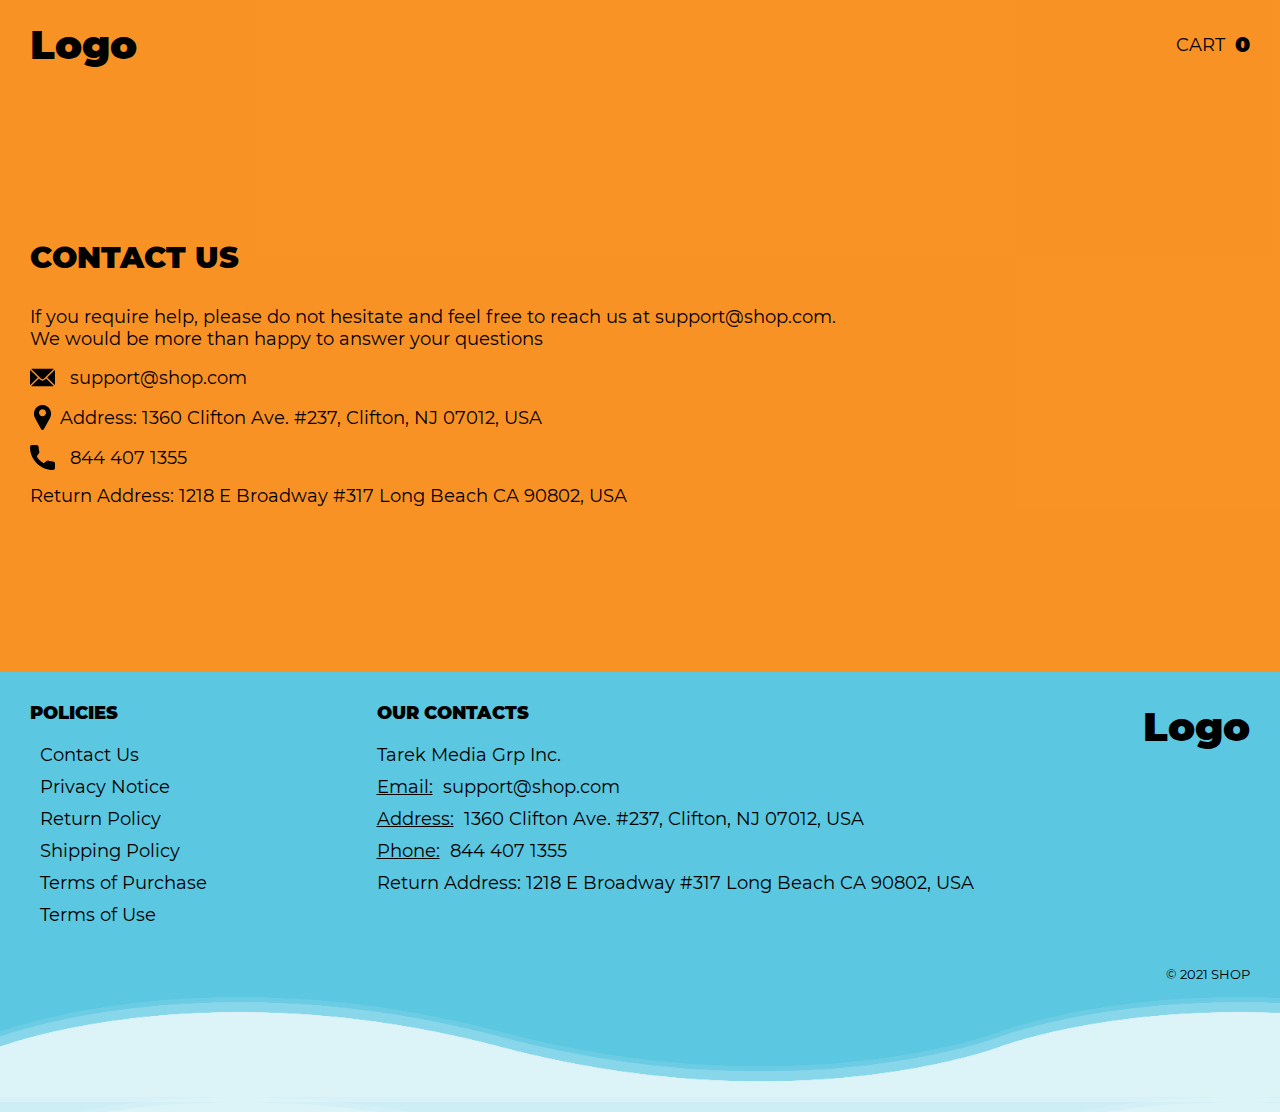
==== contacts.html @ 778166ee "+" ====
<!DOCTYPE html>
<html lang="en">

<head>
  <meta charset="UTF-8" />
  <meta http-equiv="X-UA-Compatible" content="IE=edge" />
  <meta name="viewport" content="width=device-width, initial-scale=1.0" />
  <link rel="stylesheet" href="./css/style.css" />
  <title>Shop</title>
</head>

<body>
 
  <div class="wrapper">

    <div class="header__wrapper ">
      <div class="container">
        <header class="header">
          <div class="logo__box">
            <a href="./index.html" class="header__logo logo" data-text="Logo">
            <span>Logo</span>
            </a>
          </div>
          <a href="./shop.html" class="cart__btn">
            Cart
            <span class="cart__span js_cart__span">0</span>
         
           
          </a>
        </header>
      </div>
    </div>

    <main class="main">
      <div class="text-section__wrapper">
        <section class="text-section">
            <div class="container">
                <h1 class="title">Contact Us</h1>
                <p class="text">If you require help, please do not hesitate and feel free to reach us at support@shop.com. <br>We would be more than happy to answer your questions</p>
                <a href="mailto:support@shop.com" class="text footer__link footer__text">
                   <svg xmlns="http://www.w3.org/2000/svg" xmlns:xlink="http://www.w3.org/1999/xlink" x="0px" y="0px"
                     viewBox="0 0 512 512" style="enable-background:new 0 0 512 512;" xml:space="preserve">
                     <g>
                       <g>
                         <path d="M507.49,101.721L352.211,256L507.49,410.279c2.807-5.867,4.51-12.353,4.51-19.279V121
           C512,114.073,510.297,107.588,507.49,101.721z" />
                       </g>
                     </g>
                     <g>
                       <g>
                         <path d="M467,76H45c-6.927,0-13.412,1.703-19.279,4.51l198.463,197.463c17.548,17.548,46.084,17.548,63.632,0L486.279,80.51
           C480.412,77.703,473.927,76,467,76z" />
                       </g>
                     </g>
                     <g>
                       <g>
                         <path
                           d="M4.51,101.721C1.703,107.588,0,114.073,0,121v270c0,6.927,1.703,13.413,4.51,19.279L159.789,256L4.51,101.721z" />
                       </g>
                     </g>
                     <g>
                       <g>
                         <path d="M331,277.211l-21.973,21.973c-29.239,29.239-76.816,29.239-106.055,0L181,277.211L25.721,431.49
           C31.588,434.297,38.073,436,45,436h422c6.927,0,13.412-1.703,19.279-4.51L331,277.211z" />
                       </g>
                     </g>
                   </svg>
                   <span class="footer__link-span">support@shop.com</span>
                 </a>
                 <p class="text footer__text">
                   <svg enable-background="new 0 0 512 512" viewBox="0 0 512 512" xmlns="http://www.w3.org/2000/svg">
                     <g>
                       <path
                         d="m407.579 87.677c-31.073-53.624-86.265-86.385-147.64-87.637-2.62-.054-5.257-.054-7.878 0-61.374 1.252-116.566 34.013-147.64 87.637-31.762 54.812-32.631 120.652-2.325 176.123l126.963 232.387c.057.103.114.206.173.308 5.586 9.709 15.593 15.505 26.77 15.505 11.176 0 21.183-5.797 26.768-15.505.059-.102.116-.205.173-.308l126.963-232.387c30.304-55.471 29.435-121.311-2.327-176.123zm-151.579 144.323c-39.701 0-72-32.299-72-72s32.299-72 72-72 72 32.299 72 72-32.298 72-72 72z" />
                     </g>
                   </svg>
                   Address: 1360 Clifton Ave. #237, Clifton, NJ 07012, USA
                 </p>
                 <a href="tel:+844 407 1355" class="text footer__link footer__text">
                   <svg xmlns="http://www.w3.org/2000/svg" xmlns:xlink="http://www.w3.org/1999/xlink" x="0px" y="0px"
                     viewBox="0 0 384 384" style="enable-background:new 0 0 384 384;" xml:space="preserve">
                     <g>
                       <g>
                         <path
                           d="M353.188,252.052c-23.51,0-46.594-3.677-68.469-10.906c-10.719-3.656-23.896-0.302-30.438,6.417l-43.177,32.594
           c-50.073-26.729-80.917-57.563-107.281-107.26l31.635-42.052c8.219-8.208,11.167-20.198,7.635-31.448
           c-7.26-21.99-10.948-45.063-10.948-68.583C132.146,13.823,118.323,0,101.333,0H30.813C13.823,0,0,13.823,0,30.813
           C0,225.563,158.438,384,353.188,384c16.99,0,30.813-13.823,30.813-30.813v-70.323C384,265.875,370.177,252.052,353.188,252.052z" />
                       </g>
                     </g>
                   </svg>
                   <span class="footer__link-span">844 407 1355</span>
                   </a>
               <p class="text">Return Address: 1218 E Broadway #317 Long Beach CA 90802, USA</p>
            </div>
        </section>
    </div>
    </main>


    <div class="footer__wrapper ">

      <div class='air air1'></div>
      <div class='air air2'></div>
      <div class='air air3'></div>
      <div class='air air4'></div>

      
      <div class="container">
        <footer class="footer">
          <div class="footer__top">
            <div class="footer__right">
              <p class="footer__title">Policies</p>
              <a href="./contacts.html" class="text footer__link footer__page-link">
                <span class="footer__link-span">Contact Us</span>
              </a>
              <a href="./privacy.html" class="text footer__link footer__page-link">
                <span class="footer__link-span">Privacy Notice</span>
              </a>
              <a href="./return.html" class="text footer__link footer__page-link">
                <span class="footer__link-span">Return Policy</span>
              </a>
              <a href="./shipping.html" class="text footer__link footer__page-link">
                <span class="footer__link-span">Shipping Policy</span>
              </a>
              <a href="./purchase.html" class="text footer__link footer__page-link">
                <span class="footer__link-span">Terms of Purchase</span>
              </a>
              <a href="./use.html" class="text footer__link footer__page-link">
                <span class="footer__link-span">Terms of Use</span>
              </a>
            </div>
            <div class="footer__left">
              <p class="footer__title">Our Contacts</p>
              <p class="text">Tarek Media Grp Inc.</p>
              <a href="mailto:support@shop.com" class="text footer__link footer__text">
                <span class="bold">Email:</span> 
                <span class="footer__link-span">support@shop.com</span>
              </a>
              <p class="text footer__text">
            
                <span class="bold">Address:</span> <span class="footer__link-span footer__link-span-no">1360 Clifton Ave. #237, Clifton, NJ 07012, USA</span>
              </p>
              <a href="tel:+844 407 1355" class="text footer__link footer__text">
                <span class="bold">Phone:</span>
                <span class="footer__link-span">844 407 1355</span>
                </a>
              <p class="text">Return Address: 1218 E Broadway #317 Long Beach CA 90802, USA</p>
            </div>
          
            <div class="logo__box">
              <a href="./index.html" class="footer__logo logo" data-text="Logo">
              <span>Logo</span>
              </a>
            </div>
          </div>
          <span class="footer__span">© 2021 SHOP</span>
        </footer>
      </div>
    </div>
  </div>

 
  <script type="module" src="./js/on-load.js"></script>
  <script src="./js/canvas.js"></script>

</body>

</html>
---- css/style.css ----
@import './fonts.css';
@import './vars.css';
@import './utils.css';
@import './header.css';
@import './footer.css';
@import './hero.css';
@import './products.css';
@import './product.css';
@import './text-section.css';
@import './order.css';
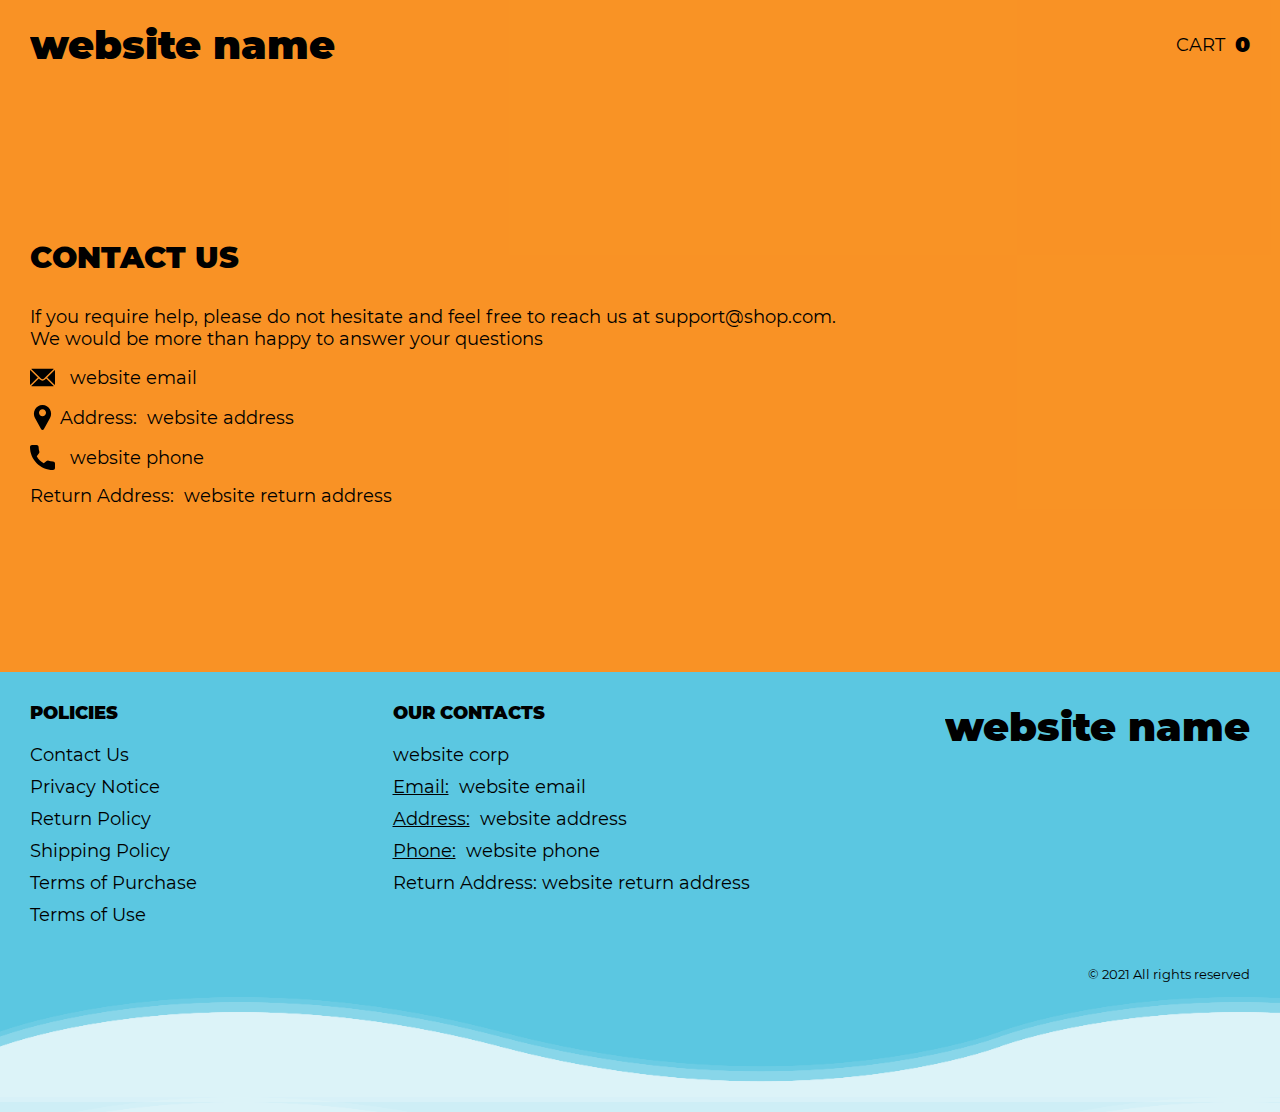
==== commit 034e2782: "+" ====
--- a/contacts.html
+++ b/contacts.html
@@ -17,8 +17,8 @@
       <div class="container">
         <header class="header">
           <div class="logo__box">
-            <a href="./index.html" class="header__logo logo" data-text="Logo">
-            <span>Logo</span>
+            <a href="./index.html" class="header__logo logo js_logo-data" data-text="">
+            <span class="js_website-name"></span>
             </a>
           </div>
           <a href="./shop.html" class="cart__btn">
@@ -37,8 +37,8 @@
             <div class="container">
                 <h1 class="title">Contact Us</h1>
                 <p class="text">If you require help, please do not hesitate and feel free to reach us at support@shop.com. <br>We would be more than happy to answer your questions</p>
-                <a href="mailto:support@shop.com" class="text footer__link footer__text">
-                   <svg xmlns="http://www.w3.org/2000/svg" xmlns:xlink="http://www.w3.org/1999/xlink" x="0px" y="0px"
+                <div class="text footer__text">
+                  <svg xmlns="http://www.w3.org/2000/svg" xmlns:xlink="http://www.w3.org/1999/xlink" x="0px" y="0px"
                      viewBox="0 0 512 512" style="enable-background:new 0 0 512 512;" xml:space="preserve">
                      <g>
                        <g>
@@ -65,8 +65,9 @@
                        </g>
                      </g>
                    </svg>
-                   <span class="footer__link-span">support@shop.com</span>
-                 </a>
+                   <a href="" class="footer__link js_website-email"></a>
+                </div>
+                
                  <p class="text footer__text">
                    <svg enable-background="new 0 0 512 512" viewBox="0 0 512 512" xmlns="http://www.w3.org/2000/svg">
                      <g>
@@ -74,24 +75,26 @@
                          d="m407.579 87.677c-31.073-53.624-86.265-86.385-147.64-87.637-2.62-.054-5.257-.054-7.878 0-61.374 1.252-116.566 34.013-147.64 87.637-31.762 54.812-32.631 120.652-2.325 176.123l126.963 232.387c.057.103.114.206.173.308 5.586 9.709 15.593 15.505 26.77 15.505 11.176 0 21.183-5.797 26.768-15.505.059-.102.116-.205.173-.308l126.963-232.387c30.304-55.471 29.435-121.311-2.327-176.123zm-151.579 144.323c-39.701 0-72-32.299-72-72s32.299-72 72-72 72 32.299 72 72-32.298 72-72 72z" />
                      </g>
                    </svg>
-                   Address: 1360 Clifton Ave. #237, Clifton, NJ 07012, USA
+                     <span class="text-section__span-mr">Address:</span> <span class="js_website-address"></span>
                  </p>
-                 <a href="tel:+844 407 1355" class="text footer__link footer__text">
-                   <svg xmlns="http://www.w3.org/2000/svg" xmlns:xlink="http://www.w3.org/1999/xlink" x="0px" y="0px"
-                     viewBox="0 0 384 384" style="enable-background:new 0 0 384 384;" xml:space="preserve">
-                     <g>
-                       <g>
-                         <path
-                           d="M353.188,252.052c-23.51,0-46.594-3.677-68.469-10.906c-10.719-3.656-23.896-0.302-30.438,6.417l-43.177,32.594
-           c-50.073-26.729-80.917-57.563-107.281-107.26l31.635-42.052c8.219-8.208,11.167-20.198,7.635-31.448
-           c-7.26-21.99-10.948-45.063-10.948-68.583C132.146,13.823,118.323,0,101.333,0H30.813C13.823,0,0,13.823,0,30.813
-           C0,225.563,158.438,384,353.188,384c16.99,0,30.813-13.823,30.813-30.813v-70.323C384,265.875,370.177,252.052,353.188,252.052z" />
-                       </g>
-                     </g>
-                   </svg>
-                   <span class="footer__link-span">844 407 1355</span>
-                   </a>
-               <p class="text">Return Address: 1218 E Broadway #317 Long Beach CA 90802, USA</p>
+
+                 <div class="text footer__text">
+                      <svg xmlns="http://www.w3.org/2000/svg" xmlns:xlink="http://www.w3.org/1999/xlink" x="0px" y="0px"
+                  viewBox="0 0 384 384" style="enable-background:new 0 0 384 384;" xml:space="preserve">
+                  <g>
+                    <g>
+                      <path
+                        d="M353.188,252.052c-23.51,0-46.594-3.677-68.469-10.906c-10.719-3.656-23.896-0.302-30.438,6.417l-43.177,32.594
+        c-50.073-26.729-80.917-57.563-107.281-107.26l31.635-42.052c8.219-8.208,11.167-20.198,7.635-31.448
+        c-7.26-21.99-10.948-45.063-10.948-68.583C132.146,13.823,118.323,0,101.333,0H30.813C13.823,0,0,13.823,0,30.813
+        C0,225.563,158.438,384,353.188,384c16.99,0,30.813-13.823,30.813-30.813v-70.323C384,265.875,370.177,252.052,353.188,252.052z" />
+                    </g>
+                  </g>
+                      </svg>
+                      <a href="" class="footer__link js_website-phone"></a>
+                 </div>
+                 
+               <p class="text"><span class="text-section__span-mr">Return Address:</span><span class="js_website-return-address"></span></p>
             </div>
         </section>
     </div>
@@ -132,29 +135,30 @@
             </div>
             <div class="footer__left">
               <p class="footer__title">Our Contacts</p>
-              <p class="text">Tarek Media Grp Inc.</p>
-              <a href="mailto:support@shop.com" class="text footer__link footer__text">
-                <span class="bold">Email:</span> 
-                <span class="footer__link-span">support@shop.com</span>
-              </a>
+              <p class="text js_website-corp"></p>
+              <div class="footer__text">
+                <span class="text bold">Email:</span> 
+                <a href="" class="text footer__link js_website-email"></a>
+              </div>
+              
               <p class="text footer__text">
-            
-                <span class="bold">Address:</span> <span class="footer__link-span footer__link-span-no">1360 Clifton Ave. #237, Clifton, NJ 07012, USA</span>
+                <span class="bold">Address:</span> <span class="footer__link footer__link-no js_website-address">1360 Clifton Ave. #237, Clifton, NJ 07012, USA</span>
               </p>
-              <a href="tel:+844 407 1355" class="text footer__link footer__text">
-                <span class="bold">Phone:</span>
-                <span class="footer__link-span">844 407 1355</span>
-                </a>
-              <p class="text">Return Address: 1218 E Broadway #317 Long Beach CA 90802, USA</p>
+              <div class="footer__text">
+                <span class="text bold">Phone:</span>
+                <a href="" class="text footer__link footer__text js_website-phone"></a>
+              </div>
+              
+              <p class="text">Return Address: <span class="js_website-return-address"></span></p>
             </div>
           
             <div class="logo__box">
-              <a href="./index.html" class="footer__logo logo" data-text="Logo">
-              <span>Logo</span>
+              <a href="./index.html" class="footer__logo logo js_logo-data" data-text="Logo">
+              <span class="js_website-name"></span>
               </a>
             </div>
           </div>
-          <span class="footer__span">© 2021 SHOP</span>
+          <span class="footer__span">© 2021 All rights reserved</span>
         </footer>
       </div>
     </div>
@@ -163,6 +167,7 @@
  
   <script type="module" src="./js/on-load.js"></script>
   <script src="./js/canvas.js"></script>
+  <script src="./js/website-data.js"></script>
 
 </body>
 
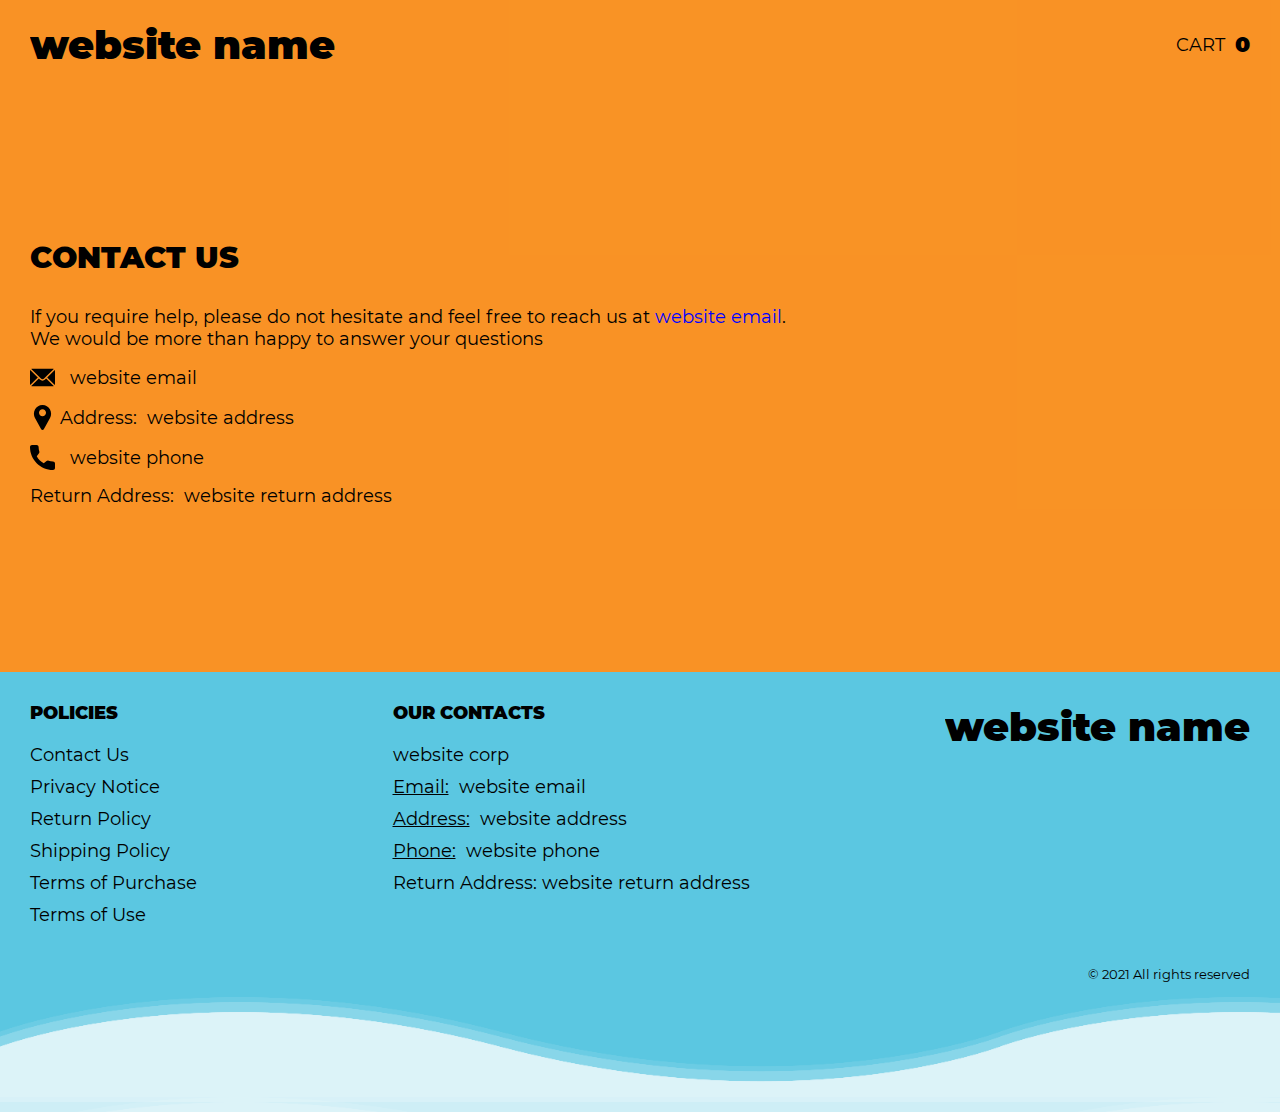
==== commit 727615ea: "+" ====
--- a/contacts.html
+++ b/contacts.html
@@ -6,7 +6,7 @@
   <meta http-equiv="X-UA-Compatible" content="IE=edge" />
   <meta name="viewport" content="width=device-width, initial-scale=1.0" />
   <link rel="stylesheet" href="./css/style.css" />
-  <title>Shop</title>
+  <title></title>
 </head>
 
 <body>
@@ -36,7 +36,7 @@
         <section class="text-section">
             <div class="container">
                 <h1 class="title">Contact Us</h1>
-                <p class="text">If you require help, please do not hesitate and feel free to reach us at support@shop.com. <br>We would be more than happy to answer your questions</p>
+                <p class="text">If you require help, please do not hesitate and feel free to reach us at <a href="" class="link js_website-email"></a>. <br>We would be more than happy to answer your questions</p>
                 <div class="text footer__text">
                   <svg xmlns="http://www.w3.org/2000/svg" xmlns:xlink="http://www.w3.org/1999/xlink" x="0px" y="0px"
                      viewBox="0 0 512 512" style="enable-background:new 0 0 512 512;" xml:space="preserve">
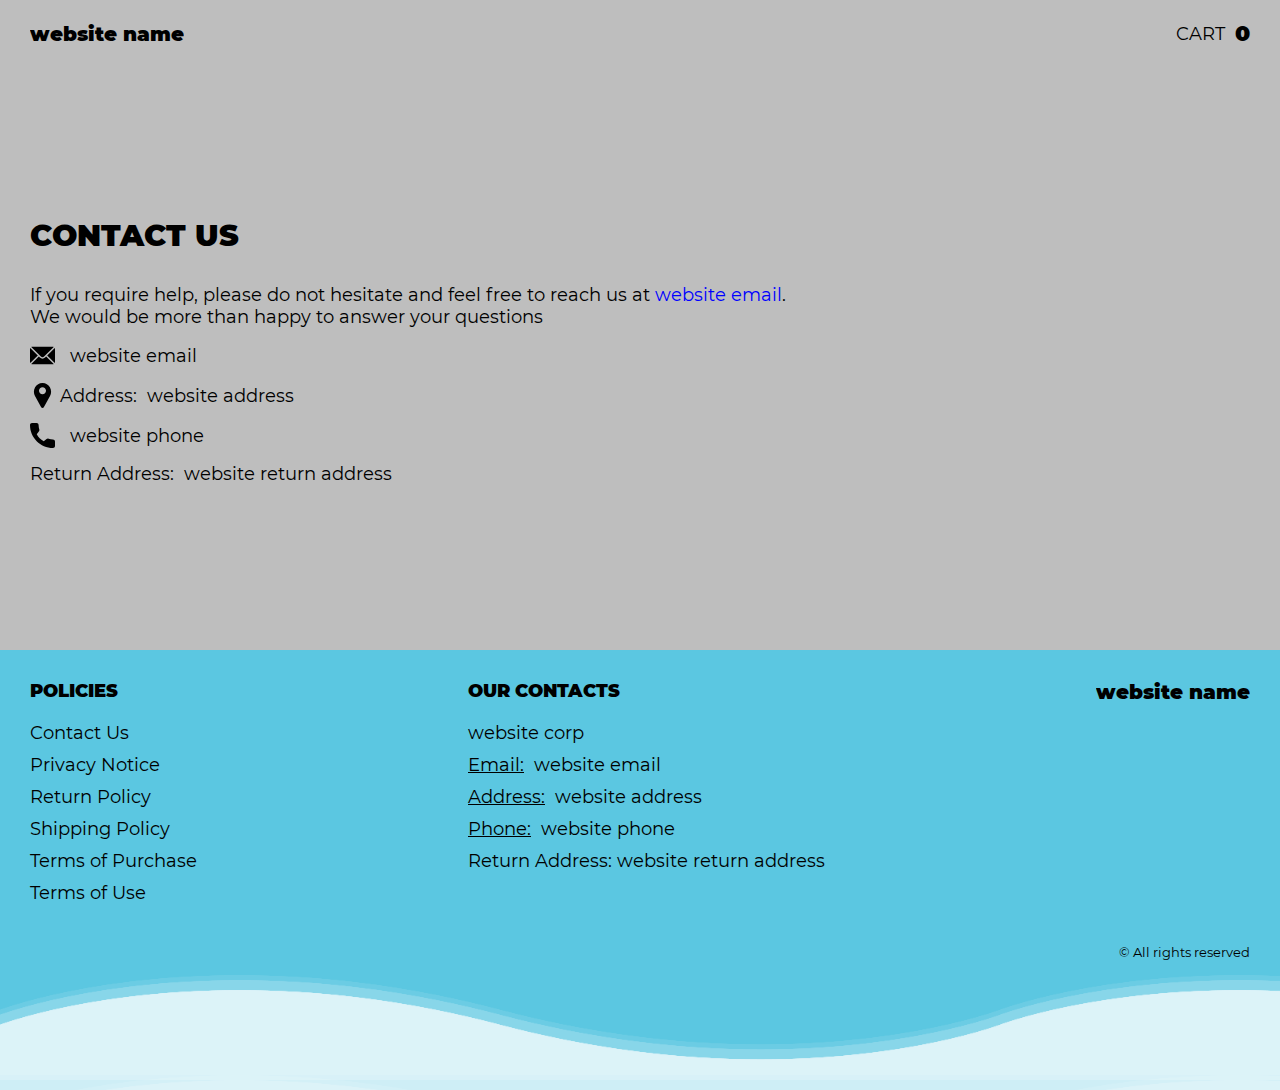
==== commit 483f27b5: "+" ====
--- a/contacts.html
+++ b/contacts.html
@@ -9,7 +9,7 @@
   <title></title>
 </head>
 
-<body>
+<body class="text">
  
   <div class="wrapper">
 
@@ -158,7 +158,7 @@
               </a>
             </div>
           </div>
-          <span class="footer__span">© 2021 All rights reserved</span>
+          <span class="footer__span">© All rights reserved</span>
         </footer>
       </div>
     </div>
